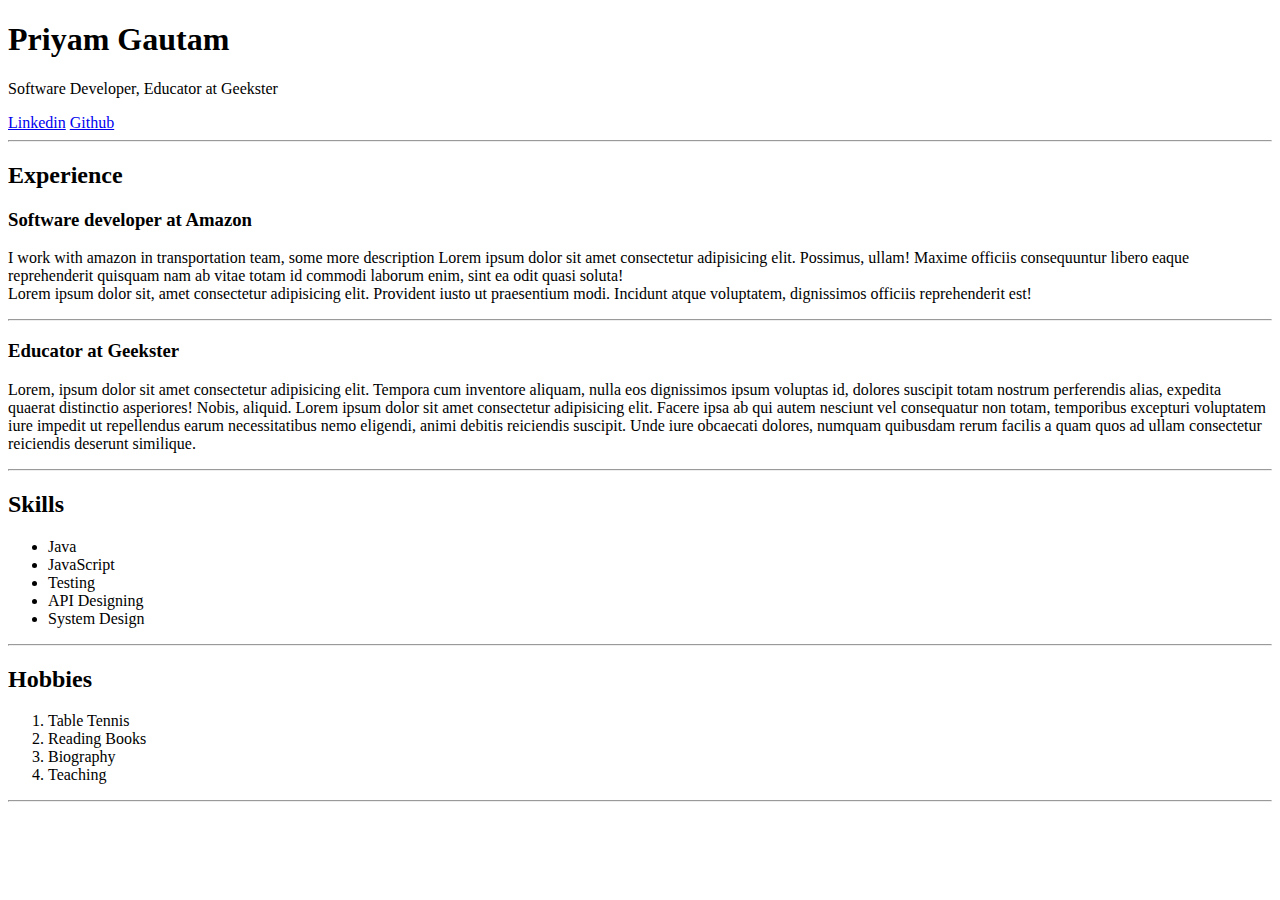
==== index.html @ a647b734 "change name to Priyam" ====
<!DOCTYPE html>
<html lang="en">

<head>
    <meta charset="UTF-8">
    <meta http-equiv="X-UA-Compatible" content="IE=edge">
    <meta name="viewport" content="width=device-width, initial-scale=1.0">
    <title>Bittoo Aggarwal</title>
</head>

<body>
    <h1>Priyam Gautam</h1>
    <p>Software Developer, Educator at Geekster</p>
    <a href="https://www.linkedin.com/in/priyamgautam790251227">Linkedin</a>
    <a href="github.com/Priyam117">Github</a>
    <hr>
    <h2>Experience</h2>
    <h3> Software developer at Amazon</h3>
    <p>I work with amazon in transportation team, some more description Lorem ipsum dolor sit amet consectetur adipisicing elit. Possimus, ullam! Maxime officiis consequuntur libero eaque reprehenderit quisquam nam ab vitae totam id commodi laborum enim,
        sint ea odit quasi soluta!
        <br> Lorem ipsum dolor sit, amet consectetur adipisicing elit. Provident iusto ut praesentium modi. Incidunt atque voluptatem, dignissimos officiis reprehenderit est!
    </p>
    <hr>

    <h3> Educator at Geekster</h3>
    <p>Lorem, ipsum dolor sit amet consectetur adipisicing elit. Tempora cum inventore aliquam, nulla eos dignissimos ipsum voluptas id, dolores suscipit totam nostrum perferendis alias, expedita quaerat distinctio asperiores! Nobis, aliquid. Lorem ipsum
        dolor sit amet consectetur adipisicing elit. Facere ipsa ab qui autem nesciunt vel consequatur non totam, temporibus excepturi voluptatem iure impedit ut repellendus earum necessitatibus nemo eligendi, animi debitis reiciendis suscipit. Unde iure
        obcaecati dolores, numquam quibusdam rerum facilis a quam quos ad ullam consectetur reiciendis deserunt similique.
    </p>
    <hr>

    <h2>Skills</h2>
    <!-- how to comment -->
    <!-- I want to add skills list -->
    <ul>
        <li>Java</li>
        <li>JavaScript</li>
        <li>Testing</li>
        <li>API Designing</li>
        <li>System Design</li>
    </ul>

    <hr>
    <h2>Hobbies</h2>
    <ol>
        <li>Table Tennis</li>
        <li>Reading Books</li>
        <li>Biography</li>
        <li>Teaching</li>
    </ol>
    <hr>
</body>

</html>
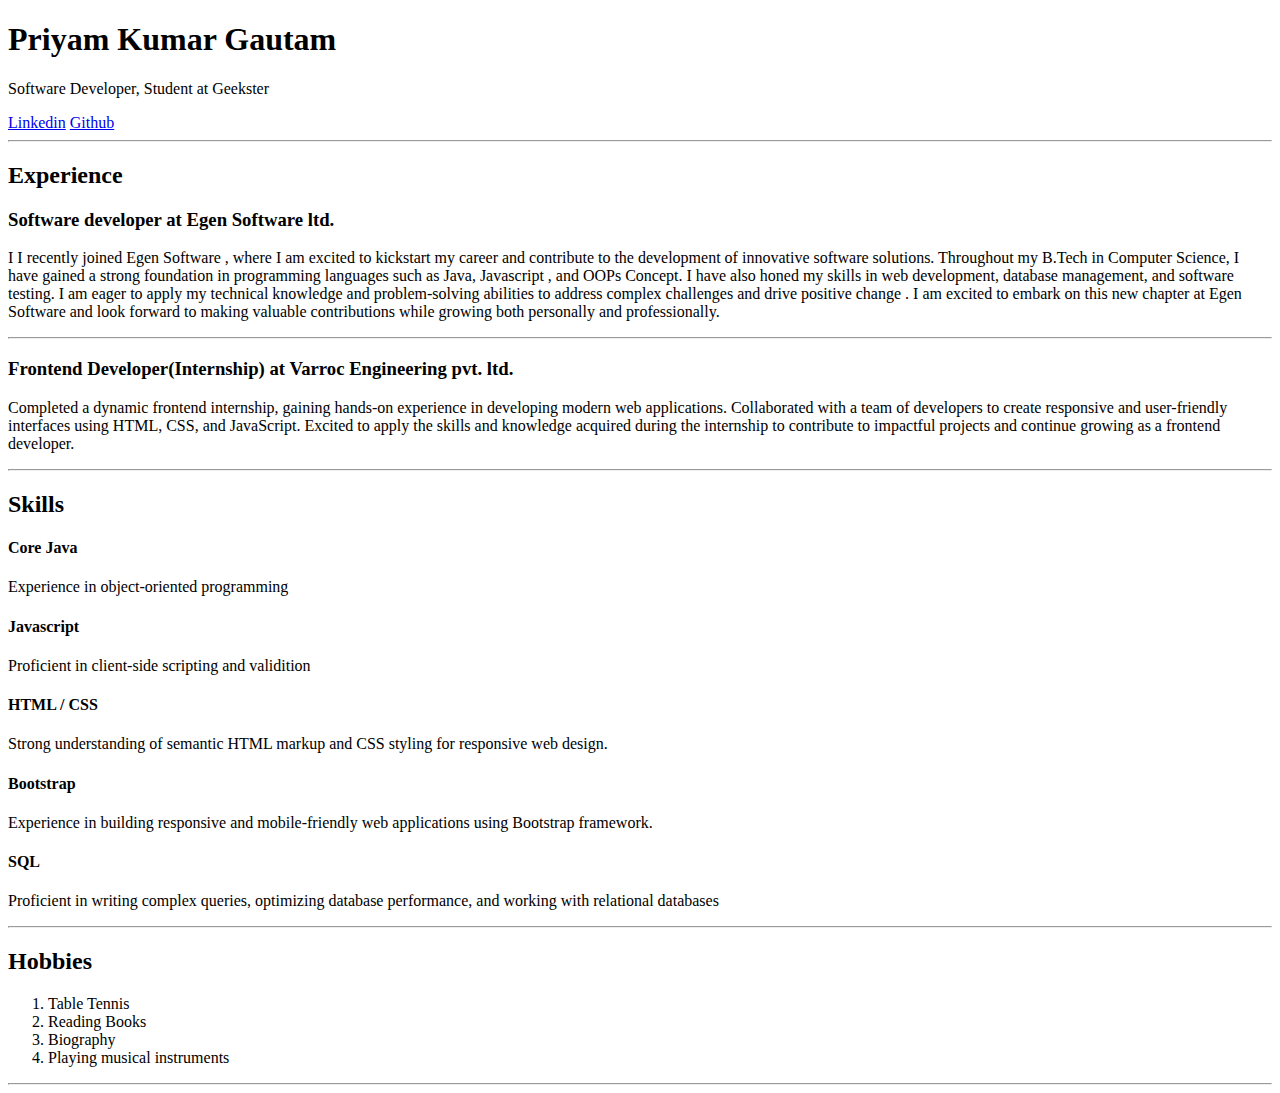
==== commit 1cae5967: "index.html" ====
--- a/index.html
+++ b/index.html
@@ -5,50 +5,50 @@
     <meta charset="UTF-8">
     <meta http-equiv="X-UA-Compatible" content="IE=edge">
     <meta name="viewport" content="width=device-width, initial-scale=1.0">
-    <title>Bittoo Aggarwal</title>
+    <title>Priyam Gautam</title>
 </head>
 
 <body>
-    <h1>Priyam Gautam</h1>
-    <p>Software Developer, Educator at Geekster</p>
+    <h1>Priyam Kumar Gautam</h1>
+    <p>Software Developer, Student at Geekster</p>
     <a href="https://www.linkedin.com/in/priyamgautam790251227">Linkedin</a>
     <a href="github.com/Priyam117">Github</a>
     <hr>
     <h2>Experience</h2>
-    <h3> Software developer at Amazon</h3>
-    <p>I work with amazon in transportation team, some more description Lorem ipsum dolor sit amet consectetur adipisicing elit. Possimus, ullam! Maxime officiis consequuntur libero eaque reprehenderit quisquam nam ab vitae totam id commodi laborum enim,
-        sint ea odit quasi soluta!
-        <br> Lorem ipsum dolor sit, amet consectetur adipisicing elit. Provident iusto ut praesentium modi. Incidunt atque voluptatem, dignissimos officiis reprehenderit est!
+    <h3> Software developer at Egen Software ltd.</h3>
+    <p>I I recently joined Egen Software , where I am excited to kickstart my career and contribute to the development of innovative software solutions. Throughout my B.Tech in Computer Science, I have gained a strong foundation in programming languages 
+        such as Java, Javascript , and OOPs Concept. I have also honed my skills in web development, database management, and software testing. I am eager to apply my technical knowledge and problem-solving abilities to address complex challenges and
+        drive positive change . I am excited to embark on this new chapter at Egen Software and look forward to making valuable contributions while growing both personally and professionally.
     </p>
     <hr>
 
-    <h3> Educator at Geekster</h3>
-    <p>Lorem, ipsum dolor sit amet consectetur adipisicing elit. Tempora cum inventore aliquam, nulla eos dignissimos ipsum voluptas id, dolores suscipit totam nostrum perferendis alias, expedita quaerat distinctio asperiores! Nobis, aliquid. Lorem ipsum
-        dolor sit amet consectetur adipisicing elit. Facere ipsa ab qui autem nesciunt vel consequatur non totam, temporibus excepturi voluptatem iure impedit ut repellendus earum necessitatibus nemo eligendi, animi debitis reiciendis suscipit. Unde iure
-        obcaecati dolores, numquam quibusdam rerum facilis a quam quos ad ullam consectetur reiciendis deserunt similique.
+    <h3> Frontend Developer(Internship) at Varroc Engineering pvt. ltd.</h3>
+    <p>Completed a dynamic frontend internship, gaining hands-on experience in developing modern web applications. Collaborated with a team of developers to create responsive and user-friendly interfaces using
+        HTML, CSS, and JavaScript. Excited to apply the skills and knowledge acquired during the internship to contribute to impactful projects and continue growing as a frontend developer.
     </p>
     <hr>
 
     <h2>Skills</h2>
-    <!-- how to comment -->
-    <!-- I want to add skills list -->
-    <ul>
-        <li>Java</li>
-        <li>JavaScript</li>
-        <li>Testing</li>
-        <li>API Designing</li>
-        <li>System Design</li>
-    </ul>
-
+    <h4>Core Java</h4>
+    <p> Experience in object-oriented programming </p>
+    <h4> Javascript </h4>
+    <p>Proficient in client-side scripting and validition </p>
+    <h4> HTML / CSS </h4>
+    <p> Strong understanding of semantic HTML markup and CSS styling for responsive web design. </p>
+    <h4> Bootstrap </h4>
+    <p>Experience in building responsive and mobile-friendly web applications using Bootstrap framework.</p>
+    <h4> SQL </h4>
+    <p> Proficient in writing complex queries, optimizing database performance, and working with relational databases </p>
+    
     <hr>
     <h2>Hobbies</h2>
     <ol>
         <li>Table Tennis</li>
         <li>Reading Books</li>
         <li>Biography</li>
-        <li>Teaching</li>
+        <li>Playing musical instruments</li>
     </ol>
     <hr>
 </body>
 
-</html>+</html>
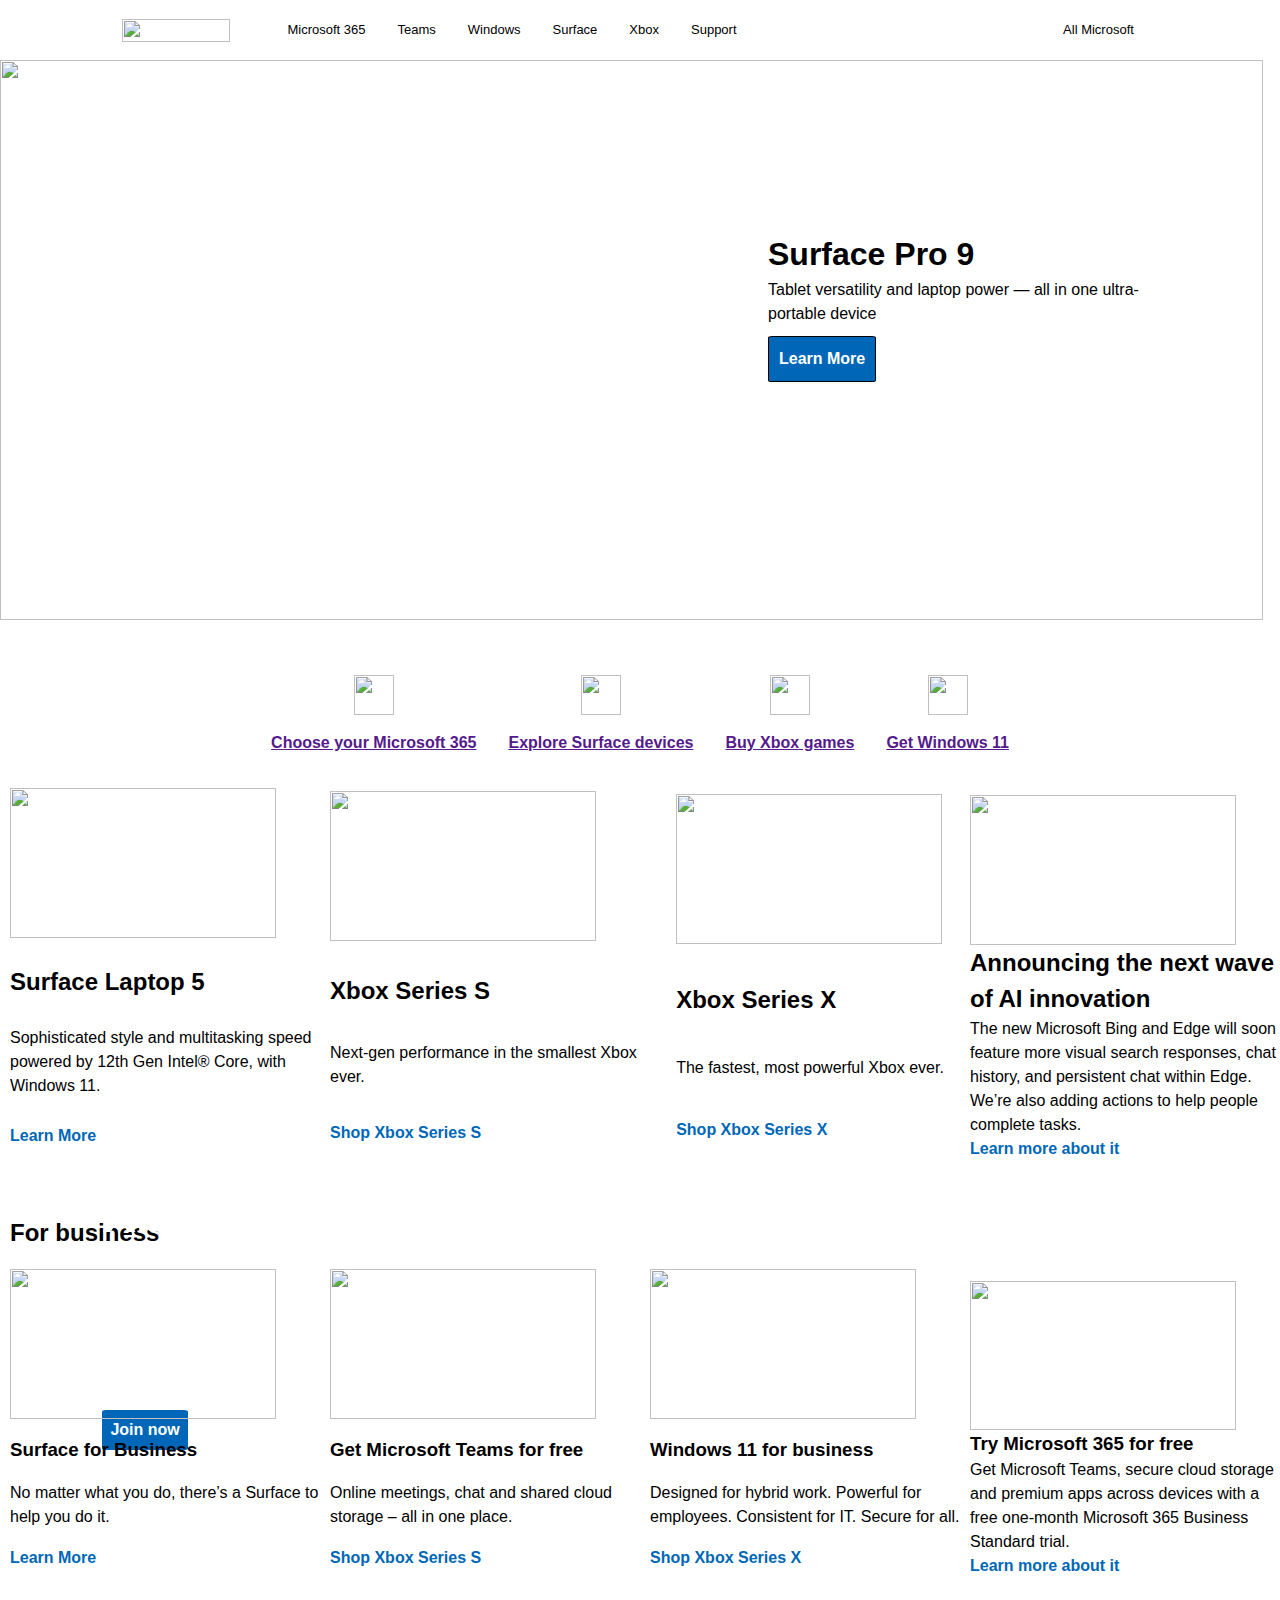
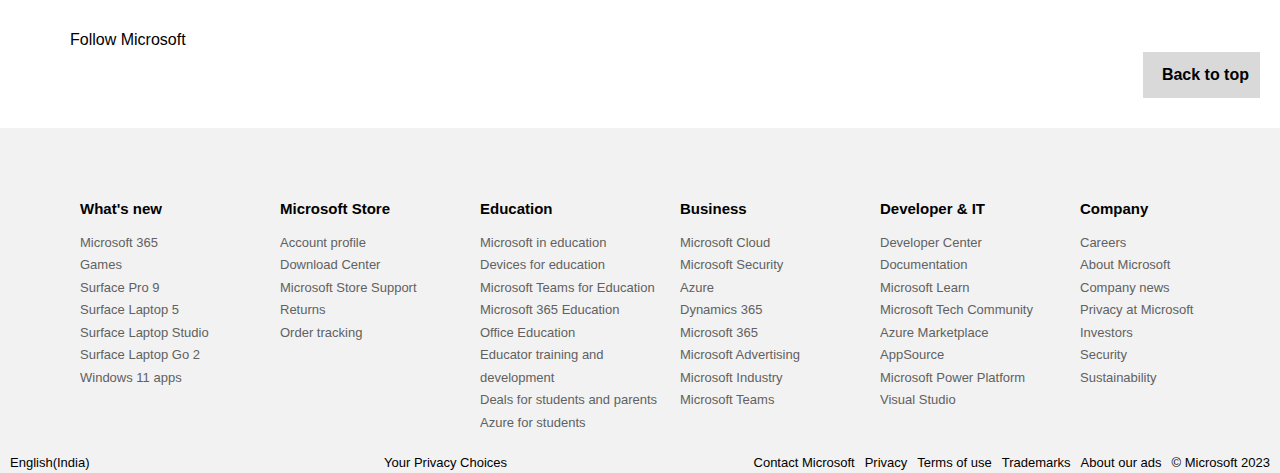
==== commit 6cc4c6de: "Add files via upload" ====
--- a/index.html
+++ b/index.html
@@ -1,54 +1,305 @@
-<!DOCTYPE html>
-<html lang="en">
-
-<head>
-    <meta charset="UTF-8">
-    <meta http-equiv="X-UA-Compatible" content="IE=edge">
-    <meta name="viewport" content="width=device-width, initial-scale=1.0">
-    <title>Priyam Gautam</title>
-</head>
-
-<body>
-    <h1>Priyam Kumar Gautam</h1>
-    <p>Software Developer, Student at Geekster</p>
-    <a href="https://www.linkedin.com/in/priyamgautam790251227">Linkedin</a>
-    <a href="github.com/Priyam117">Github</a>
-    <hr>
-    <h2>Experience</h2>
-    <h3> Software developer at Egen Software ltd.</h3>
-    <p>I I recently joined Egen Software , where I am excited to kickstart my career and contribute to the development of innovative software solutions. Throughout my B.Tech in Computer Science, I have gained a strong foundation in programming languages 
-        such as Java, Javascript , and OOPs Concept. I have also honed my skills in web development, database management, and software testing. I am eager to apply my technical knowledge and problem-solving abilities to address complex challenges and
-        drive positive change . I am excited to embark on this new chapter at Egen Software and look forward to making valuable contributions while growing both personally and professionally.
-    </p>
-    <hr>
-
-    <h3> Frontend Developer(Internship) at Varroc Engineering pvt. ltd.</h3>
-    <p>Completed a dynamic frontend internship, gaining hands-on experience in developing modern web applications. Collaborated with a team of developers to create responsive and user-friendly interfaces using
-        HTML, CSS, and JavaScript. Excited to apply the skills and knowledge acquired during the internship to contribute to impactful projects and continue growing as a frontend developer.
-    </p>
-    <hr>
-
-    <h2>Skills</h2>
-    <h4>Core Java</h4>
-    <p> Experience in object-oriented programming </p>
-    <h4> Javascript </h4>
-    <p>Proficient in client-side scripting and validition </p>
-    <h4> HTML / CSS </h4>
-    <p> Strong understanding of semantic HTML markup and CSS styling for responsive web design. </p>
-    <h4> Bootstrap </h4>
-    <p>Experience in building responsive and mobile-friendly web applications using Bootstrap framework.</p>
-    <h4> SQL </h4>
-    <p> Proficient in writing complex queries, optimizing database performance, and working with relational databases </p>
-    
-    <hr>
-    <h2>Hobbies</h2>
-    <ol>
-        <li>Table Tennis</li>
-        <li>Reading Books</li>
-        <li>Biography</li>
-        <li>Playing musical instruments</li>
-    </ol>
-    <hr>
-</body>
-
-</html>
+<!DOCTYPE html>
+<html lang="en">
+<head>
+    <meta charset="UTF-8">
+    <meta name="viewport" content="width=device-width, initial-scale=1.0">
+    <title>Microsoft Test Assignment</title>
+    <link rel="stylesheet" href="./style.css">
+    <link rel="stylesheet" href="https://cdnjs.cloudflare.com/ajax/libs/font-awesome/6.4.0/css/all.min.css" integrity="sha512-iecdLmaskl7CVkqkXNQ/ZH/XLlvWZOJyj7Yy7tcenmpD1ypASozpmT/E0iPtmFIB46ZmdtAc9eNBvH0H/ZpiBw==" crossorigin="anonymous" referrerpolicy="no-referrer" />
+</head>
+<body>
+    <div class="container" id="cont1">
+        <nav class="nav-bar">
+            <div class="logo"><img src="https://img-prod-cms-rt-microsoft-com.akamaized.net/cms/api/am/imageFileData/RE1Mu3b?ver=5c31" width="108" height="23" alt=""></div>
+
+            <ul class="menu-left">
+                <li><a class="decor" href="">Microsoft 365</a></li>
+                <li class="teams"><a class="decor" href="">Teams</a></li>
+                 <li><a class="decor" href="">Windows</a></li>
+                <li><a class="decor" href="">Surface</a></li>
+                <li><a  class="decor">Xbox</a></li>
+                <li><a class="decor" href="">Support</a></li>
+            </ul>
+
+            <ul class="menu-right">
+                <li class="text-microsoft "><a class="decor" href="">All Microsoft</a>
+                <i class="fas fa-chevron-down decor"></i></li>
+                <li>
+                    <i class="fas fa-search"></i>
+                </li>
+                <li>
+                    <i class="fas fa-shopping-cart"></i>
+                </li>
+                <li>
+                    <i class="fas fa-user-circle"></i>
+                </li>
+            </ul>
+        </nav>
+
+
+    </div>
+    <div class="main">
+
+        <img src="https://cdn-dynmedia-1.microsoft.com/is/image/microsoftcorp/Highlight-Surface-Pro-9-M1-Family-02-1:VP4-1399x600" width="1263" height="560" alt="">
+        <div class="image1">
+        <h1>Surface Pro 9</h1>
+        <p>Tablet versatility and laptop power — all in one ultra- <br>portable device</p>
+        <p class="learn-more">Learn More</p>
+    </div>
+    </div>
+    <div class="Products">
+        <div><img src="https://cdn-dynmedia-1.microsoft.com/is/image/microsoftcorp/icon-LL-Windows-Logo-80x80?wid=40&hei=40" width="40" height="40" alt="">
+        <a href="">Choose your Microsoft 365</a></div>
+        <div><img src="https://cdn-dynmedia-1.microsoft.com/is/image/microsoftcorp/icon-LL-Tablet-Kickstand-Landscape-Mode-Fluent-80x80?wid=40&hei=40"width="40" height="40"  alt="">
+        <a href="">Explore Surface devices</a></div>
+        <div><img src="https://cdn-dynmedia-1.microsoft.com/is/image/microsoftcorp/icon-LL-Xbox-Logo-80x80?wid=40&hei=40"width="40" height="40"  alt="">
+        <a href="">Buy Xbox games</a></div>
+        <div>
+            <img src="https://cdn-dynmedia-1.microsoft.com/is/image/microsoftcorp/icon-LL-Windows-Logo-80x80?wid=40&hei=40"width="40" height="40"  alt="">
+            <a href="">Get Windows 11</a>
+        </div>
+
+    </div>
+
+    <div class="Products2">
+        <div class="list">
+            <img src="https://cdn-dynmedia-1.microsoft.com/is/image/microsoftcorp/Content-Card-Surface-Laptop-5-M1-Platinum-01-1?wid=297&hei=167&fit=crop" width="266.25" height="149.71" alt="">
+            <h2>Surface Laptop 5</h2>
+            <p>Sophisticated style and multitasking speed powered by 12th Gen Intel® Core, with Windows 11.</p>
+            <div>
+                <a href="">Learn More</a>
+                <i class="fa-light fa-greater-than"></i>
+
+            </div>
+        </div>
+        <div class="list">
+            <img src="https://cdn-dynmedia-1.microsoft.com/is/image/microsoftcorp/gldn-XSS-CP-Xbox-Series-S-Evergreen?wid=297&hei=167&fit=crop" width="266.25" height="149.71" alt="">
+            <h2>Xbox Series S</h2>
+            <p> Next-gen performance in the smallest Xbox ever. </p>
+            <div>
+                <a href="">Shop Xbox Series S</a>
+                <i class="fa-light fa-greater-than"></i>
+
+            </div>
+        </div>
+        <div class="list">
+            <img src="https://cdn-dynmedia-1.microsoft.com/is/image/microsoftcorp/gldn-XSX-CP-Xbox-Series-X?wid=297&hei=167&fit=crop" width="266.25" height="149.71" alt="">
+            <h2>Xbox Series X</h2>
+            <p> The fastest, most powerful Xbox ever. </p>
+            <div><a href="">Shop Xbox Series X</a>
+                <i class="fa-light fa-greater-than"></i>
+            </div>
+        </div>
+        <div class="list list-last">
+            <img src="https://cdn-dynmedia-1.microsoft.com/is/image/microsoftcorp/Content-Card-Bing-AI-Open-Preview?wid=297&hei=167&fit=crop" width="266.25" height="149.71" alt="">
+            <h2>Announcing the next wave of AI innovation</h2>
+            <p> The new Microsoft Bing and Edge will soon feature more visual search responses, chat history, and persistent chat within Edge. We’re also adding actions to help people complete tasks. </p>
+            <div><a href="">Learn more about it</a>
+                <i class="fa-light fa-greater-than"></i>
+
+            </div>
+        </div>
+    </div>
+
+    <div class="game">
+        <img src="https://cdn-dynmedia-1.microsoft.com/is/image/microsoftcorp/gldn-XGP-Highlight-Ultimate-1PP-Evergreen-Keyart-FY22:VP4-1260x600" alt="">
+        <div class="xbox">
+        <h2>Xbox Game Pass <br> Ultimate </h2>
+        <p>Xbox Live Gold and hundreds of high-quality <br> console and PC games. Play together with <br> friends and discover your next favourite game.</p>
+        <p class="join">Join now</p>
+       </div>
+        </div>
+        <h2 class="business">For business</h2>
+        <div class="Products2">
+
+            <div class="list">
+                <img src="https://cdn-dynmedia-1.microsoft.com/is/image/microsoftcorp/gldn-Surf-CP-SurfaceFamilyForBusiness?wid=297&hei=167&fit=crop" width="266.25" height="149.71" alt="">
+                <h3>
+                    Surface for Business
+                </h3>
+                     <p> No matter what you do, there’s a Surface to help you do it. </p>
+                <div>
+                    <a href="">Learn More</a>
+                    <i class="fa-light fa-greater-than"></i>
+
+                </div>
+            </div>
+            <div class="list">
+                <img src="https://cdn-dynmedia-1.microsoft.com/is/image/microsoftcorp/gldn-CP-Microsoft-Teams-Commercial?wid=297&hei=167&fit=crop" width="266.25" height="149.71" alt="">
+                <h3>
+                    Get Microsoft Teams for free
+                </h3>
+                <p> Online meetings, chat and shared cloud storage – all in one place. </p>                <div>
+                    <a href="">Shop Xbox Series S</a>
+                    <i class="fa-light fa-greater-than"></i>
+
+                </div>
+            </div>
+            <div class="list">
+                <img src="https://cdn-dynmedia-1.microsoft.com/is/image/microsoftcorp/Content-Card-Windows-11-Business?wid=297&hei=167&fit=crop" width="266.25" height="149.71" alt="">
+                <h3>
+                    Windows 11 for business
+                </h3>
+                       <p> Designed for hybrid work. Powerful for employees. Consistent for IT. Secure for all. </p>
+                <div><a href="">Shop Xbox Series X</a>
+                    <i class="fa-light fa-greater-than"></i>
+                </div>
+            </div>
+            <div class="list list-last">
+                <img src="https://cdn-dynmedia-1.microsoft.com/is/image/microsoftcorp/Content-Card-Microsoft-365-For-Business-Woman-Teams-Call?wid=297&hei=167&fit=crop" width="266.25" height="149.71" alt="">
+                <h3>
+                    Try Microsoft 365 for free
+                </h3>
+                <p> Get Microsoft Teams, secure cloud storage and premium apps across devices with a free one-month Microsoft 365 Business Standard trial. </p>
+                <div><a href="">Learn more about it</a>
+                    <i class="fa-light fa-greater-than"></i>
+
+                </div>
+            </div>
+        </div>
+        <div class="Follow">
+            <div>Follow Microsoft
+
+                <i class="fa-brands fa-facebook-f"></i>
+                <i class="fa-brands fa-twitter"></i>
+                <i class="fa-brands fa-youtube"></i>
+            </div>
+        </div>
+        <div class="stic">
+        <div class="back">
+            <a class="back-top" href="#cont1"><i class="fa-solid fa-arrow-up"></i></i>Back to top</a>
+        </div>
+        </div>
+        <div class="bg"></div>
+<div class="last-section">
+        <div class="Footer">
+
+              <div class="what-new">
+            <div class="same">What's new</div>
+            <ul>
+                <li><a href="">Microsoft 365</a></li>
+                <li><a href="">Games</a></li>
+                <li><a href="">Surface Pro 9</a></li>
+                <li><a href="">Surface Laptop 5</a></li>
+                <li><a href="">Surface Laptop Studio</a></li>
+                <li><a href="">Surface Laptop Go 2</a></li>
+                <li><a href="">Windows 11 apps</a></li>
+            </ul>
+              </div>
+
+              <div class="store">
+              <div class="same">  Microsoft Store</div>
+              <ul>
+                <li><a href="">Account profile</a></li>
+                <li><a href="">Download Center</a></li>
+                <li><a href="">Microsoft Store Support</a></li>
+                <li><a href="">Returns</a></li>
+                <li><a href="">Order tracking</a></li>
+              </ul>
+              </div>
+
+              <div class="education">
+                <div class="same">Education</div>
+                <ul>
+                    <li><a href="">Microsoft in education
+                    </a></li>
+                    <li><a href="">Devices for education
+                    </a></li>
+                    <li><a href="">Microsoft Teams for Education
+                    </a></li>
+                    <li><a href="">Microsoft 365 Education
+                    </a></li>
+                    <li><a href="">Office Education
+                    </a></li>
+                    <li><a href="">Educator training and development
+                    </a></li>
+                    <li><a href="">Deals for students and parents
+                    </a></li>
+                    <li><a href="">Azure for students
+                    </a></li>
+                </ul>
+              </div>
+              <div class="Business">
+                <div class="same">Business</div>
+                <ul><li>
+                    <a href="">Microsoft Cloud
+                    </a>
+                </li>
+                <li><a href="">Microsoft Security
+                </a></li>
+                <li><a href="">Azure</a></li>
+                <li><a href="">Dynamics 365
+                </a></li>
+                <li><a href="">Microsoft 365
+                </a></li>
+                <li><a href="">Microsoft Advertising
+                </a></li>
+                <li><a href="">Microsoft Industry
+                </a></li>
+                <li><a href="">Microsoft Teams
+                </a></li>
+
+
+            </ul>
+              </div>
+              <div class="Developer">
+                <div class="same">Developer & IT</div>
+                <ul>
+                    <li><a href="">Developer Center
+                    </a></li>
+                    <li><a href="">Documentation
+                    </a></li>
+                    <li><a href="">Microsoft Learn
+                    </a></li>
+                    <li><a href="">Microsoft Tech Community
+                    </a></li>
+                    <li><a href="">Azure Marketplace
+                    </a></li>
+                    <li><a href="">AppSource</a></li>
+                    <li><a href="">Microsoft Power Platform
+                    </a></li>
+                    <li><a href="">Visual Studio
+                    </a></li>
+                </ul>
+              </div>
+
+              <div class="company">
+                <div class="same">Company</div>
+                <ul>
+                    <li><a href="">Careers</a></li>
+                    <li><a href="">About Microsoft
+                    </a></li>
+                    <li><a href="">Company news
+                    </a></li>
+                    <li><a href="">Privacy at Microsoft
+                    </a></li>
+                    <li><a href="">Investors
+                    </a></li>
+                    <li><a href="">Security</a></li>
+                    <li><a href="">Sustainability</a></li>
+                </ul>
+              </div>
+
+        </div>
+
+
+        </div>
+        <div class="vgt"></div>
+        <div class="foot">
+            <div class="india">
+            <i class="fa-solid fa-earth-americas" ></i>
+            <p>English(India)</p>
+            </div>
+            <div class="privacy">Your Privacy Choices</div>
+            <div class="lts">
+                <div>Contact Microsoft</div>
+                <div>Privacy</div>
+                <div>Terms of use </div>
+                <div>Trademarks</div>
+                <div>About our ads</div>
+                <div>© Microsoft 2023</div>
+                <div></div>
+            </div>
+            </div>
+        </body>
+</html>--- a/style.css
+++ b/style.css
@@ -0,0 +1,278 @@
+*{
+    margin: 0;
+    padding: 0;
+    box-sizing: border-box;
+}
+.container{
+    display: grid;
+    width: 100%;
+    height: 60px;
+    align-items: center;
+}
+body{
+    font-family: "Segoe UI",SegoeUI,"Helvetica Neue",Helvetica,Arial,sans-serif;
+font-weight: 400;
+line-height: 1.5;
+
+}
+.nav-bar{
+    width: 100%;
+    height: 40%;
+display: flex;
+font-size: small;
+background-color: aq;
+}
+.logo{
+    width: 20%;
+    display: grid;
+    align-items: center;
+    justify-content: right;
+    padding-right: 2em;
+}
+
+ul{
+    list-style-type:none;
+}
+.menu-left{
+    align-items: center;
+    width: 40%;
+    display: flex;
+    justify-content: center;
+    align-items: center;
+    gap: 2rem;
+}
+
+.menu-right{
+    display: flex;
+    align-items: center;
+    justify-content: right;
+    gap: 1.5em;
+    width: 38%;
+}
+.decor{
+    text-decoration: none;
+    color: black;
+}
+.menu-right li{
+    display: flex;
+    align-items: center;
+    justify-content: center;
+}
+.fa-user-circle{
+    padding-right:4em;
+}
+.text-microsoft i{
+    padding-left: 10px;
+}
+.main{
+    position: relative;
+    width: 100%;
+}
+.image1{
+    position: absolute;
+    top: 30%;
+    left: 60%;
+
+}
+.learn-more{
+    position: absolute;
+    border: 1px solid black;
+    margin-top: 10px;
+    background-color: #0067B8;
+    color: white;
+    font-weight: 600;
+    padding: 10px;
+    border-radius: 4%;
+}
+.Products{
+    margin-top: 3em;
+    display: flex;
+    align-items: center;
+    justify-content: center;
+    gap: 2em;
+}
+.Products div{
+    font-weight: 600;
+    display: flex;
+    flex-direction: column;
+    justify-content: center;
+    align-items: center;
+    gap: 1em;
+}
+.Products2{
+    width: 100%;
+    height: 100%;
+    display: grid;
+    margin-top: 10px;
+    grid-template-columns: 1fr 1fr 1fr 1fr;
+}
+.list{
+    width: 100%;
+    word-wrap: break-word;
+    display: grid;
+    align-items: center;
+    justify-content: center;
+    margin: 10px;
+    position: relative;
+    word-wrap: break-word;
+
+}
+.list p{
+    display: grid;
+align-items: flex-start;
+justify-content: center;
+word-wrap: break-word;
+}
+.Products2 .list div a{
+    font-weight: bold;
+    color: #0067B8;
+    text-decoration: none;
+}
+.Products2 .list div i{
+    color: #0067B8;
+}
+.list-last{
+    margin-top: 30px;
+}
+.game{
+    position: relative;
+}
+
+.xbox{
+    position: absolute;
+    top: 30%;
+    left: 8%;
+}
+.xbox h2{
+    color: white;
+    font-weight: 900;
+    font-size: 50px;
+}
+.xbox p{
+    color: white;
+    word-wrap: break-word;
+}
+.join{
+    margin-top: 10px;
+    color: white;
+    background-color: #0067B8;
+    border: 1px solid #0067B8;
+    border-radius: 5%;
+    position: absolute;
+    padding: 7px;
+    font-weight: 600;
+}
+.business{
+    margin-top: 20px;
+    margin-left: 10px;
+    margin-bottom:-10px;
+}
+.Follow{
+    display: flex;
+    width: 100%;
+    margin-top: 40px;
+    margin-left: 70px;
+}
+.Follow div{
+    display: flex;
+    gap: 20px;
+    align-items: center;
+    justify-content: center;
+
+}
+.back{
+    align-items: center;
+    display: flex;
+    justify-content: right;
+    border-radius: 5%;
+}
+
+.back-top{
+    position: -webkit-sticky;
+    display: flex;
+    justify-content: right;
+    border: 1px solid #D9D9D9;
+    background-color: #D9D9D9;
+    color: black;
+    font-weight: 600;
+    padding: 10px;
+    margin-right: 20px;
+    align-items: center;
+    gap: 0.5em;
+    text-decoration: none;
+}
+.last-section{
+    width: 100%;
+    display: flex;
+    align-items: center;
+    background-color: #F2F2F2;
+    justify-content: first baseline;
+    text-align: initial;
+}
+.Footer{
+    width: 100%;
+    display: grid;
+    grid-template-columns: 1fr 1fr 1fr 1fr 1fr 1fr;
+    margin-left: 5rem;
+    font-size: 15px;
+}
+.Footer ul li a{
+    text-decoration: none;
+    color: #616161;
+    word-wrap: break-word;
+    font-size: small;
+}
+
+.bg{
+    margin-top: 30px;
+    background-color: #F2F2F2;
+    width: 100%;
+    height: 70px;
+}
+.same{
+  font-weight: 700;
+  padding-bottom: 10px;
+
+}
+.foot{
+    width: 100%;
+    display: flex;
+    align-items: center;
+    background-color: #F2F2F2;
+}
+.fa-earth-americas{
+
+justify-content: center;
+align-items: center;
+}
+.india{
+    width: 30%;
+    display: flex;
+    gap: 10px;
+    align-items: center;
+    font-size: small;
+}
+.privacy{
+    width: 20%;
+    font-size: small;
+}
+.lts{
+    width: 50%;
+    display: flex;
+    font-size: small;
+    justify-content: right;
+    gap: 10px;
+}
+.lts div{
+    display: flex;
+    justify-content: right;
+}
+.vgt{
+    width: 100%;
+    height: 20px;
+    background-color: #F2F2F2;
+}
+
+
+
+
